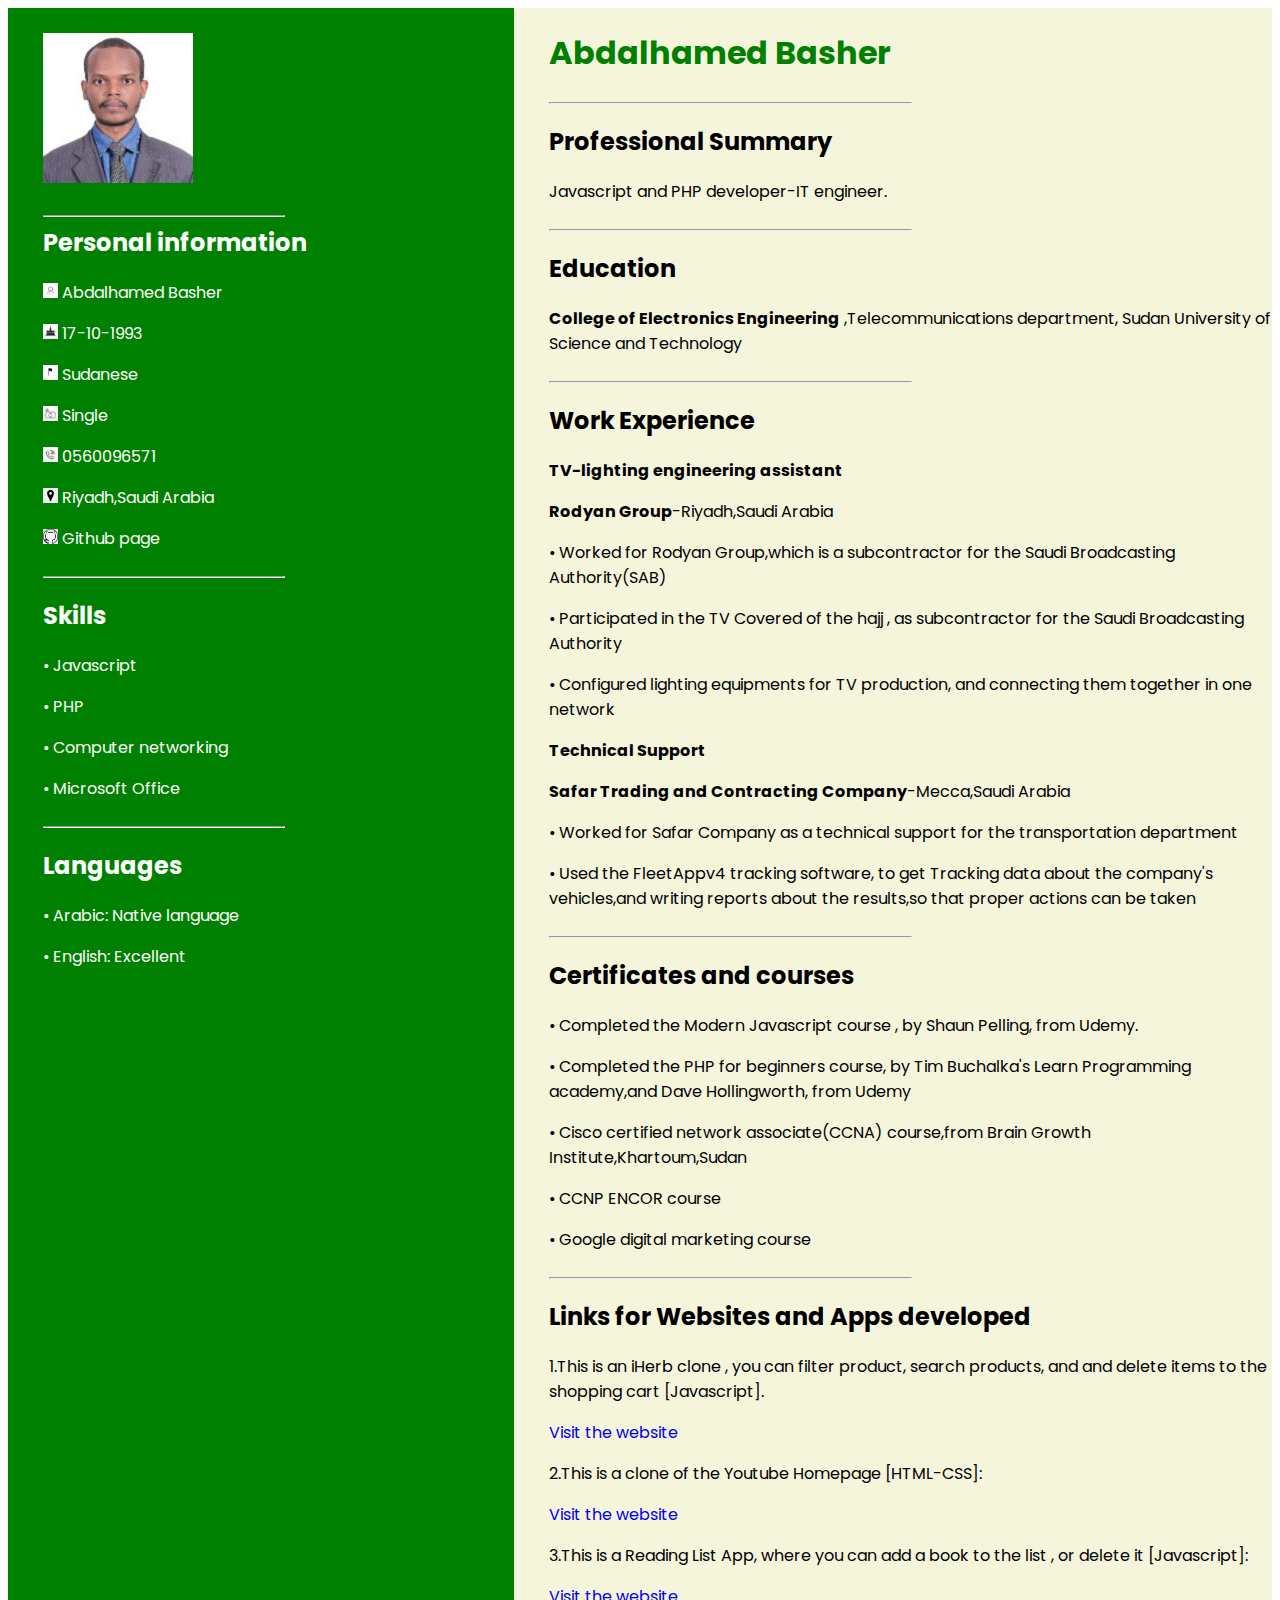
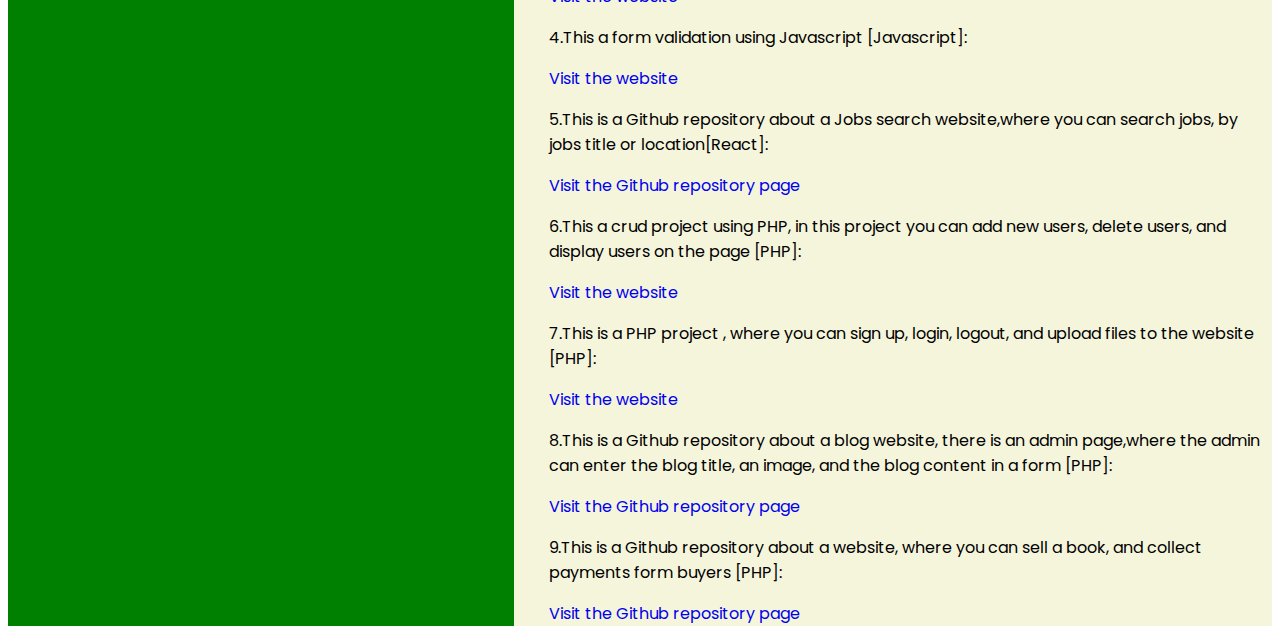
==== CV.html @ 1ed33527 "Update CV.html" ====
<!DOCTYPE html>
<html>
    <head> 
        <link href="https://fonts.googleapis.com/css2?family=Poppins:wght@600;700;800&display=swap" rel="stylesheet">

        <style>
            body{
             font-family: 'poppins',sans-serif;
             

            }
            span{
                font-weight: bold;
            }a{
                text-decoration: none;
            }

            
        </style>


    </head>
    <body>
        <div class="grid-complete" style="display:grid ; grid-template-columns: 40% 1fr;">
        <div style="background-color: green;padding-left: 35px; color: white;">
            <diV>        <img src="Images/My project-2.png" style="padding-top: 25px;">    
            </diV>
            <hr style="width: 240px; margin-left: 0;margin-top: 25px;">
        <h2 style="margin-top: 0;"> Personal information</h2>
        <p> <img src="Images/istockphoto-944930194-612x612.jpg" style="width: 15px;height: 15px;"> Abdalhamed Basher </p>
        <p> <img src="Images/birthday-cake-icon-vector-symbol-260nw-1531773164.webp" style="width: 15px;height: 15px;"> 17-10-1993</p>
        <p><img src="Images/flag-race-icon-logo-design-illustration-free-vector.jpg" style="width: 15px;height: 15px;">  Sudanese</p>
        <p><img src="Images/wedding-gold-rings-diamonds-line-black-icon-marital-status-isolated-vector-element-outline-pictogram-web-page-mobile-app-181172690.jpg" style="width: 15px;height: 15px;">  Single</p>
        <p><img src="Images/phone-call-icon-isolated-white-background-telephone-symbol-vector-illustration_548264-469.avif" style="width: 15px;height: 15px;"> 0560096571</p>
        <p> <img src="Images/pngtree-vector-location-icon-png-image_956422.jpg" style="width: 15px;height: 15px;"> Riyadh,Saudi Arabia</p>
        <p><img src="Images/kisspng-computer-icons-github-logo-github-5b23f7d7474c14.790619341529083863292.jpg" style="width: 15px;height: 15px;"><a href="https://github.com/AbdalhamedBasher" style="color: white;">&#x200B; Github page</a></p>
        <hr style="width: 240px; margin-left: 0;margin-top: 25px;">
        <h2> Skills</h2> 
        <p>&#x2022;  Javascript</p>
        <p>&#x2022;  PHP</p>
        <p>&#x2022; Computer networking </p>
        <p>&#x2022; Microsoft Office</p>
        <hr style="width: 240px; margin-left: 0;margin-top: 25px;">
        <h2> Languages</h2>
        <p>&#x2022; Arabic: Native language</p>
        <p>&#x2022; English: Excellent</p>
        </div>
        <div style="padding-left: 35px; background-color: beige;">
            <h1 style="color: green;">Abdalhamed Basher</h1>
            <hr style="width: 50%;margin-left: 0;margin-top: 25px;">
            <h2 >Professional Summary 
            </h2>
            <p>  Javascript and PHP developer-IT engineer.</p>
            <hr style="width: 50%;margin-left: 0;margin-top: 25px;">
        <h2>Education</h2>    
        <p><span>College of Electronics Engineering</span> ,Telecommunications department, Sudan University of Science and Technology</p>
        <hr style="width: 50%;margin-left: 0;margin-top: 25px;">
        <h2>    Work Experience</h2>
        <p>    <span>TV-lighting engineering assistant</span> </p>
        <p><span>Rodyan Group</span>-Riyadh,Saudi Arabia</p>
        <p>&#x2022; Worked for Rodyan Group,which is a subcontractor for the
            Saudi Broadcasting Authority(SAB)</p>
        <p>&#x2022; Participated in the TV Covered of the hajj , as subcontractor for
            the Saudi Broadcasting Authority</p>
        <p>&#x2022; Configured lighting equipments for TV production, and
            connecting them together in one network</p>
        <p><span>Technical Support</span></p>
        <p><span>Safar Trading and Contracting Company</span>-Mecca,Saudi Arabia</p>
        <p>&#x2022; Worked for Safar Company as a technical support for the
            transportation department</p>
        <p>&#x2022; Used the FleetAppv4 tracking software, to get Tracking data about
            the company's vehicles,and writing reports about the results,so
            that proper actions can be taken</p>    
        <hr style="width: 50%;margin-left: 0;margin-top: 25px;">
        
        <h2> Certificates and courses</h2>
        <p>&#x2022; Completed the Modern Javascript course , by Shaun
            Pelling, from Udemy.</p>
        <p>&#x2022; Completed the PHP for beginners course, by Tim
            Buchalka's Learn
            Programming academy,and Dave Hollingworth, from
            Udemy</p>    
        <p>&#x2022; Cisco certified network associate(CCNA) course,from Brain Growth Institute,Khartoum,Sudan</p>
        <p>&#x2022; CCNP ENCOR course</p>
        <p>&#x2022; Google digital marketing course</p>
        <hr style="width: 50%;margin-left: 0;margin-top: 25px;">
        <h2><span> Links for Websites and Apps developed</span></h2>
        <p>1.This is an iHerb clone , you can filter product, search products, and and delete items to the shopping cart
            [Javascript].</p>
        <a href="https://iherb-clone.pages.dev/">Visit the website</a>
        <p>2.This is a clone of the Youtube Homepage [HTML-CSS]:</p>
        <a href="https://abdalhamedbasher.github.io/Youtube-Homepage-clone/">Visit the website</a>
        <p>3.This is a Reading List App, where you can add a book
            to the list , or delete it [Javascript]:</p>
        <a href="https://reading-list-app.pages.dev/">Visit the website</a>
        <p>4.This a form validation using Javascript [Javascript]:</p>
        <a href="https://mywebsitestylesjfv.pages.dev/">Visit the website</a>
        <p>5.This is a Github repository about a Jobs search website,where you can search jobs, by jobs title or location[React]:</p>
        <a href="https://github.com/AbdalhamedBasher/Jobs-search-website">Visit the Github repository page</a>
        <p>6.This a crud project using PHP, in this project you can
            add new users, delete users, and display users on the
            page [PHP]:</p>
        <a href="http://phpcrud1000.infinityfreeapp.com/display.php?i=1">Visit the website</a>    
        <p>7.This is a PHP project , where you can sign up, login,
            logout, and upload files to the website [PHP]:</p>
        <a href="http://fileupload10.epizy.com/">Visit the website</a>    
    
        <p>8.This is a Github repository about a blog website, there is an admin page,where
            the admin can enter the blog title, an image, and the
            blog content in a form [PHP]:</p>
        <a href="https://github.com/AbdalhamedBasher/Blog-website">Visit the Github repository page</a>
        <p>9.This is a Github repository about a website, where you can sell a book, and collect payments form buyers [PHP]:</p>  
        <a href="https://github.com/AbdalhamedBasher/Deep-work-by-Carl-Newport" style="margin-bottom: 50px;">Visit the Github repository page</a>  
        </div>
    </div>

        
        
    </body>
</html>
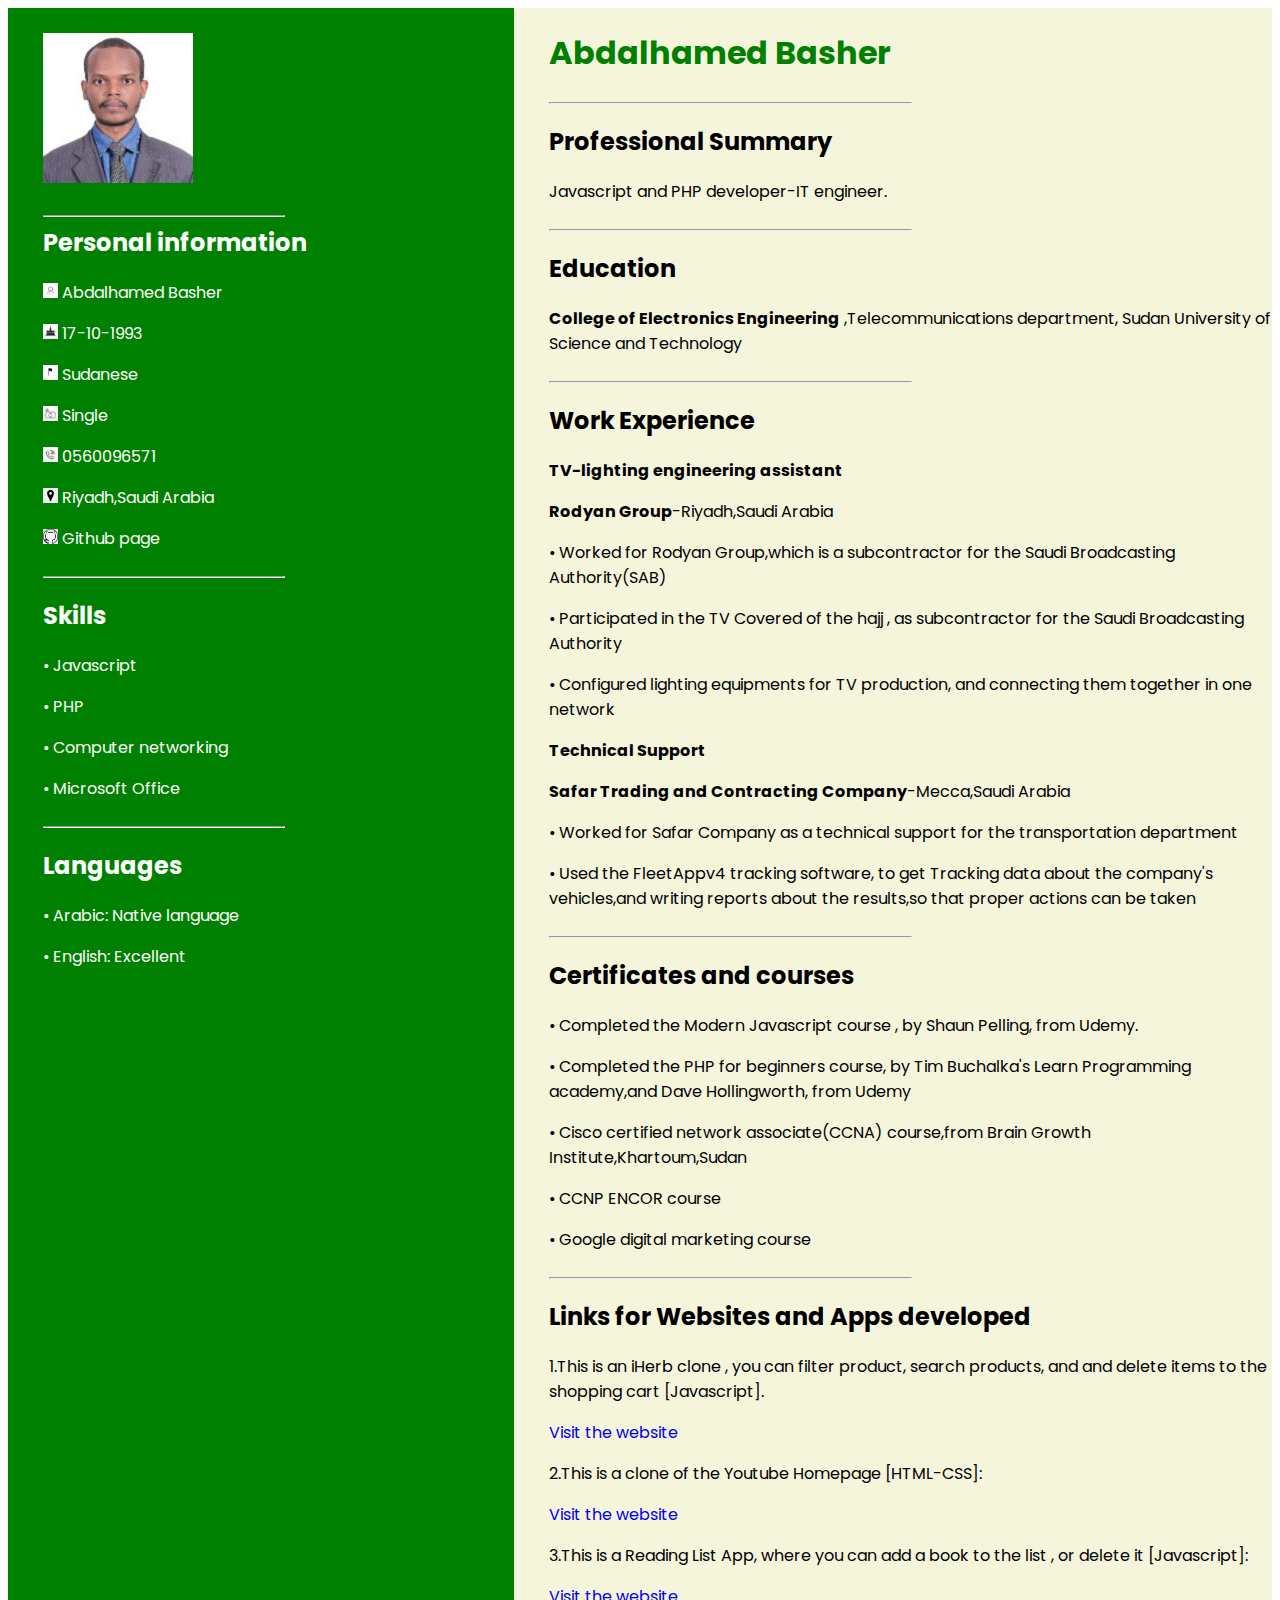
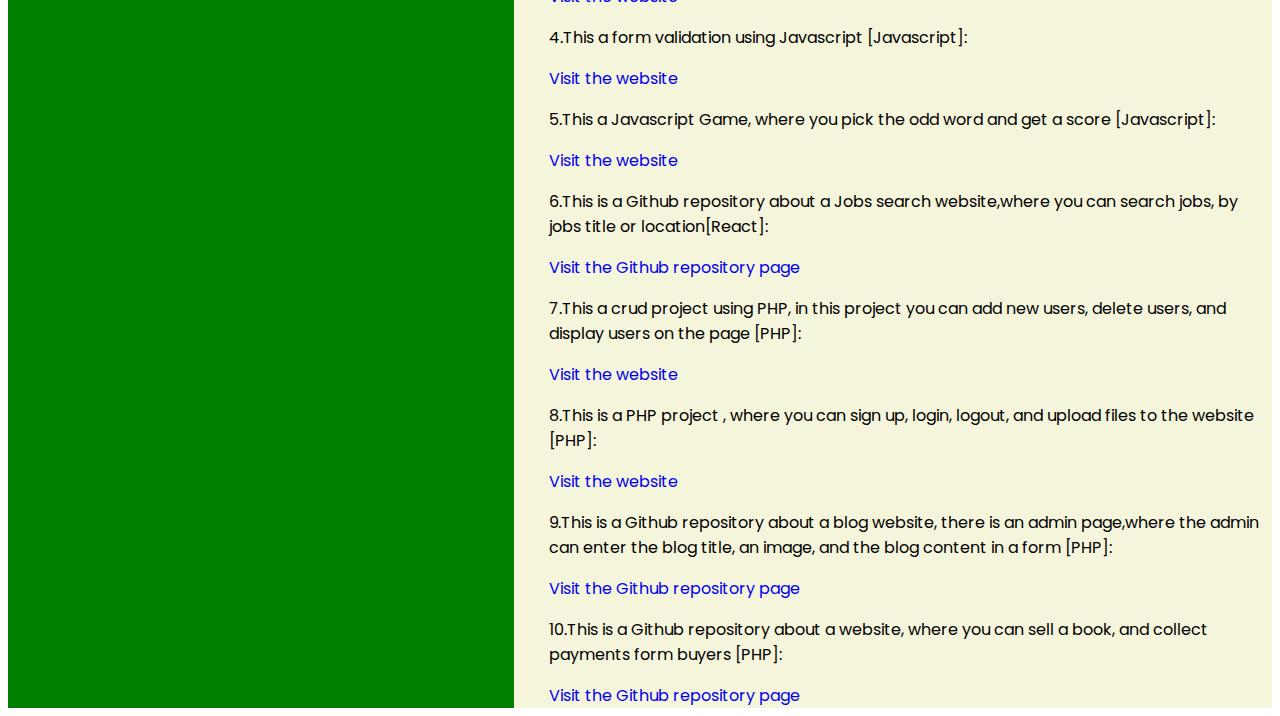
==== commit d8b35c37: "Update CV.html" ====
--- a/CV.html
+++ b/CV.html
@@ -14,6 +14,19 @@
             }a{
                 text-decoration: none;
             }
+            @media(max-width:1000px){
+                body{
+                    font-size:10px;
+                    background-color:green;
+                }
+                .grid-complete{
+                    display:grid;
+                    grid-template-columns: 1fr;
+                }
+            }
+                    
+                        
+                        
 
             
         </style>
@@ -95,21 +108,23 @@
         <a href="https://reading-list-app.pages.dev/">Visit the website</a>
         <p>4.This a form validation using Javascript [Javascript]:</p>
         <a href="https://mywebsitestylesjfv.pages.dev/">Visit the website</a>
-        <p>5.This is a Github repository about a Jobs search website,where you can search jobs, by jobs title or location[React]:</p>
+        <p>5.This a Javascript Game, where you pick the odd word and get a score [Javascript]:</p>
+        <a href="https://abdalhamedbasher.github.io/Odd-Word-Game/">Visit the website</a>    
+        <p>6.This is a Github repository about a Jobs search website,where you can search jobs, by jobs title or location[React]:</p>
         <a href="https://github.com/AbdalhamedBasher/Jobs-search-website">Visit the Github repository page</a>
-        <p>6.This a crud project using PHP, in this project you can
+        <p>7.This a crud project using PHP, in this project you can
             add new users, delete users, and display users on the
             page [PHP]:</p>
         <a href="http://phpcrud1000.infinityfreeapp.com/display.php?i=1">Visit the website</a>    
-        <p>7.This is a PHP project , where you can sign up, login,
+        <p>8.This is a PHP project , where you can sign up, login,
             logout, and upload files to the website [PHP]:</p>
         <a href="http://fileupload10.epizy.com/">Visit the website</a>    
     
-        <p>8.This is a Github repository about a blog website, there is an admin page,where
+        <p>9.This is a Github repository about a blog website, there is an admin page,where
             the admin can enter the blog title, an image, and the
             blog content in a form [PHP]:</p>
         <a href="https://github.com/AbdalhamedBasher/Blog-website">Visit the Github repository page</a>
-        <p>9.This is a Github repository about a website, where you can sell a book, and collect payments form buyers [PHP]:</p>  
+        <p>10.This is a Github repository about a website, where you can sell a book, and collect payments form buyers [PHP]:</p>  
         <a href="https://github.com/AbdalhamedBasher/Deep-work-by-Carl-Newport" style="margin-bottom: 50px;">Visit the Github repository page</a>  
         </div>
     </div>
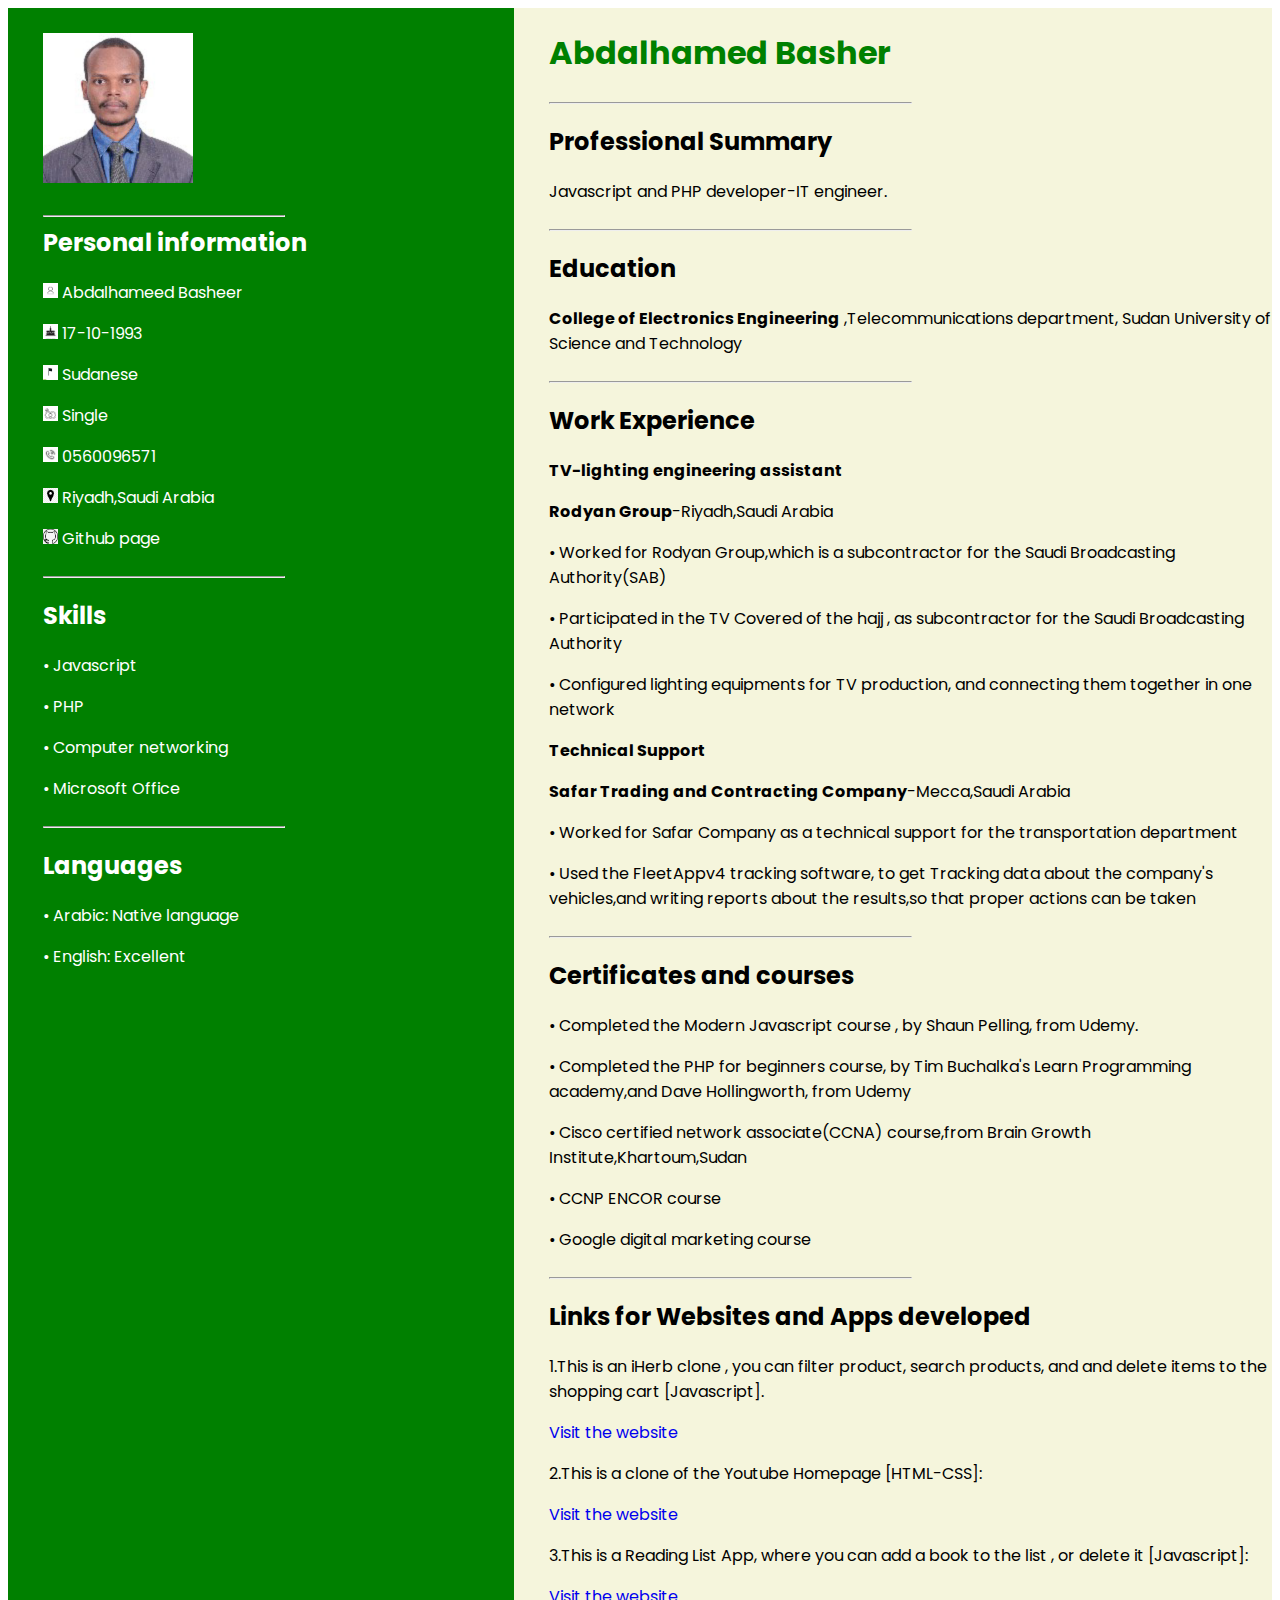
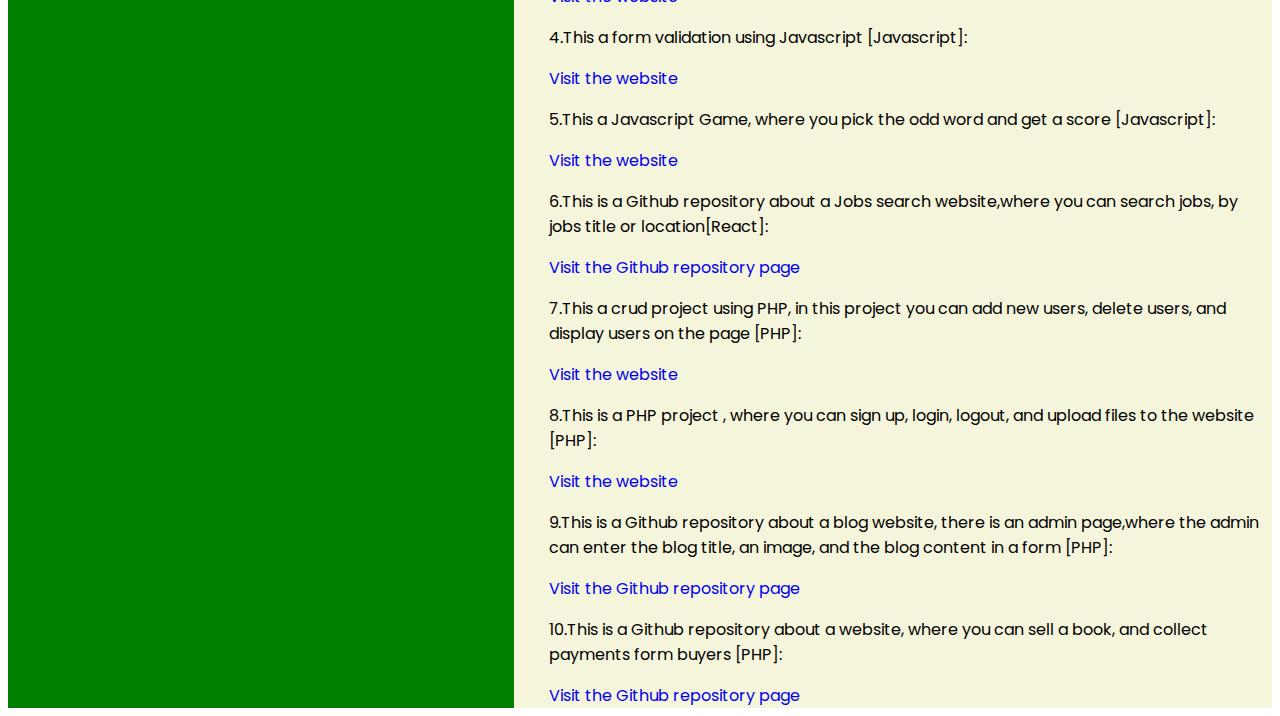
==== commit 7c031e0d: "Update CV.html" ====
--- a/CV.html
+++ b/CV.html
@@ -40,7 +40,7 @@
             </diV>
             <hr style="width: 240px; margin-left: 0;margin-top: 25px;">
         <h2 style="margin-top: 0;"> Personal information</h2>
-        <p> <img src="Images/istockphoto-944930194-612x612.jpg" style="width: 15px;height: 15px;"> Abdalhamed Basher </p>
+        <p> <img src="Images/istockphoto-944930194-612x612.jpg" style="width: 15px;height: 15px;"> Abdalhameed Basheer </p>
         <p> <img src="Images/birthday-cake-icon-vector-symbol-260nw-1531773164.webp" style="width: 15px;height: 15px;"> 17-10-1993</p>
         <p><img src="Images/flag-race-icon-logo-design-illustration-free-vector.jpg" style="width: 15px;height: 15px;">  Sudanese</p>
         <p><img src="Images/wedding-gold-rings-diamonds-line-black-icon-marital-status-isolated-vector-element-outline-pictogram-web-page-mobile-app-181172690.jpg" style="width: 15px;height: 15px;">  Single</p>
